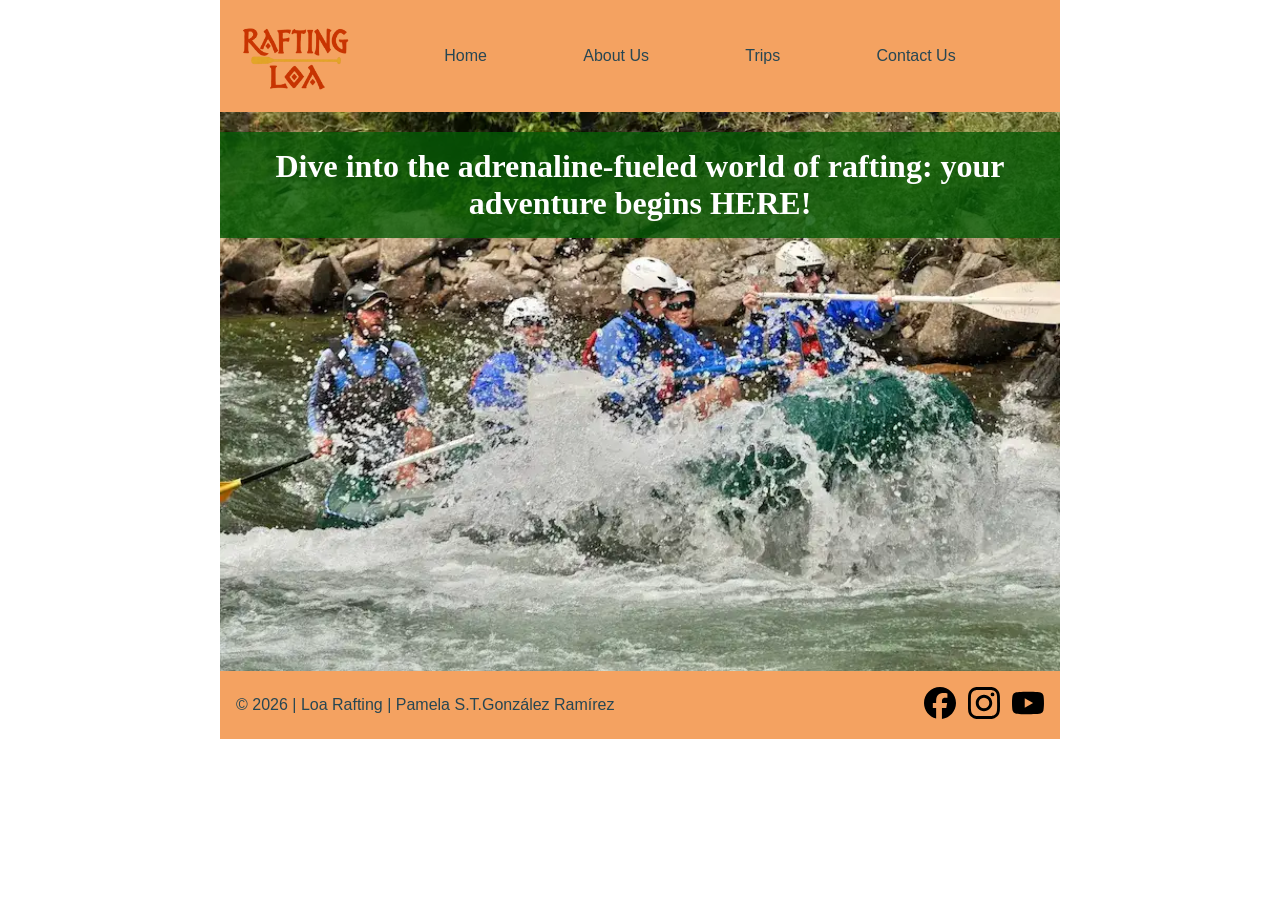
==== wwr/index.html @ 2a0ace09 "W6" ====
<!DOCTYPE html>
<html lang="en">

<head>
    <meta charset="UTF-8" />
    <meta name="viewport" content="width=device-width, initial-scale=1.0">
    <meta name="description"
      content="The best place to find your rafting adventure in Pucón, Chile, is Loa Rafting.">
    <meta name="author" content="Pamela S.T.González Ramírez">
    <title>Home | Loa Rafting</title>
    <link rel="stylesheet" href="styles/rafting.css">
</head>

<body>
    <header> <img src="images/logo.webp" alt="Loa Rafting Logo">
        <nav> <a href="index.html">Home</a> <a href="about.html">About Us</a> <a
              href="trips.html">Trips</a> <a href="contact.html">Contact Us</a> </nav>
    </header>
    <main>
        <div class="hero"><img src="images/rafting.webp"
              alt="People enjoying rafting in Pucón, Chile.">
            <h1>Dive into the adrenaline-fueled world
                of rafting: your adventure begins HERE!</h1>
        </div>
    </main>
    <footer>
        <p>© 2026 | Loa Rafting | Pamela S.T.González Ramírez</p>
        <nav class="socialmedia">
            <a href="https://facebook.com" target="_blank" rel="noopener">
                <img src="images/facebook.svg" alt="Facebook">
            </a>
            <a href="https://instagram.com" target="_blank" rel="noopener">
                <img src="images/instagram.svg" alt="Instagram">
            </a>
            <a href="https://youtube.com" target="_blank" rel="noopener">
                <img src="images/youtube.svg" alt="Youtube">
            </a>

        </nav>


    </footer>

</body>

</html>
---- wwr/styles/rafting.css ----
:root {
    --primary-color: #055a05;
    /* forest green */
    --secondary-color: #f4a261;
    /* warm sand */
    --accent1-color: #264653;
    /* dark slate blue */
    --accent2-color: #e9c46a;
    /* light golden yellow */
    --heading-font: "Times New Roman", "Georgia", serif;
    --body-font: Arial, Helvetica, sans-serif;
}

* {
    margin: 0;
    padding: 0;
    box-sizing: border-box;
}

body {
    font-family: var(--body-font);
    color: var(--accent1-color);
}

header,
main,
footer {
    width: 100%;
    max-width: 840px;
    margin: 0 auto;
}

h1,
h2 {
    font-family: var(--heading-font);
    color: var(--primary-color);
}

nav,
p,
section,
article {
    margin: 16px;
    padding: 8px;
}

.socialmedia a {
    text-decoration: none;
}

.hero {
    position: relative;
}

.hero > img {
    display: block;
    width: 100%;
    height: auto;
}

.hero h1 {
    position: absolute;
    top: 20px;
    width: 100%;
    padding: 16px;
    text-align: center;
    color: white;
    background-color: rgb(5 90 5 / 80%);
}

.hero article {
    position: absolute;
    right: 16px;
    bottom: 16px;
    left: 16px;
    margin: 0;
    background-color: var(--accent2-color);
}

.hero article img {
    float: right;
    width: 125px;
    margin-left: 16px;
}

header {
    padding: 16px;
    background-color: var(--secondary-color);
    display: grid;
    grid-template-columns: 120px 1fr;
    align-items: center;
}

header img {
    width: 120px;
    height: auto;
}

header nav {
    margin: 0;
    padding: 0;
    display: flex;
    justify-content: space-evenly;
    align-items: center;

}

header nav a {
    display: block;
    padding: 8px;
    color: var(--accent1-color);
    text-decoration: none;
}

footer {
    padding: 16px;
    background-color: var(--secondary-color);
    display: flex;
    justify-content: space-between;
    align-items: center;
    gap: 16px;
}

footer p {
    margin: 0;
    padding: 0;
}

.socialmedia {
    display: flex;
    justify-content: flex-end;
    gap: 12px;
    margin: 0;
    padding: 0;
}

.socialmedia img {
    width: 32px;
    height: 32px;
}

.adventures {
    display: grid;
    grid-template-columns: repeat(5, 1fr);
    gap: 12px;
    text-align: center;
}

.adventures h2 {
    grid-column: 1 / -1;
}

.adventures figure {
    margin: 0;
}

.adventures img {
    width: 100%;
    height: 120px;
    object-fit: cover;
}

.history {
    display: grid;
    grid-template-columns: 1fr 200px 1fr;
    gap: 16px;
    align-items: center;
}

.history h2 {
    grid-column: 1 / -1;
    text-align: center;
}

.history p {
    margin: 0;
    padding: 0;
}

.history img {
    width: 100%;
    height: auto;
}

main > h1 {
    text-align: center;
    margin: 24px 0;
}

.contact-info iframe {
    display: block;
    width: 100%;
    height: 300px;
    border: 0;
    margin-top: 16px;
}

.contact-info p {
    margin: 8px;
    padding: 0;
}

.employees {
    display: grid;
    grid-template-columns: repeat(3, minmax(0, 1fr));
    gap: 16px;
    text-align: center;
}

.employees h2 {
    grid-column: 1 / -1;
}

.employees img {
    display: block;
    width: 100%;
    height: 180px;
    object-fit: cover;
}

.employees figcaption {
    padding: 12px 0;
}

@media (max-width: 600px) {
    .employees {
        grid-template-columns: 1fr;
    }
}

.contact-form form {
    display: flex;
    flex-direction: column;
    gap: 12px;
    margin-top: 16px;
    padding: 24px;
    background-color: whitesmoke;
    border-radius: 8px;
}

.contact-form input[type="text"],
.contact-form input[type="email"],
.contact-form textarea {
    width: 100%;
    padding: 12px;
    font: inherit;
    border: 1px solid var(--accent1-color);
    border-radius: 4px;
}

.contact-form textarea {
    resize: vertical;
}

.contact-form fieldset {
    display: grid;
    grid-template-columns: auto 1fr;
    gap: 12px;
    padding: 16px;
    min-width: 0;
}

.contact-form legend {
    padding: 0 8px;
    font-weight: bold;
}

.newsletter {
    display: flex;
    align-items: center;
    gap: 10px;
}

.contact-form button {
    padding: 14px;
    background-color: var(--primary-color);
    color: whitesmoke;
    border: 0;
    border-radius: 4px;
    font: inherit;
    cursor: pointer;
}

.contact-form button:hover {
    background-color: var(--accent1-color);
}

.adventures.trips {
    grid-template-columns: repeat(3, 1fr);
    text-align: left;
}

.adventures.trips p {
    margin: 8px;
    padding: 0;
    text-align: left;
}

.trip-table table {
    width: 100%;
}

.trip-table th,
.trip-table td {
    padding: 8px;
    border: 1px solid var(--accent2-color);
    border-collapse: collapse;
}

.trip-table thead th {
    background-color: var(--primary-color);
    color: var(--accent2-color);
}

.trip-contact {
    background-color: var(--accent2-color);
    text-align: center;
}

.adventures.trips figcaption {
    font-weight: bold;
    color: var(--primary-color);
    text-align: center;
}

.adventures.trips summary {
    background-color: var(--accent1-color);
    color: var(--accent2-color);
    text-align: center;
}

.trip-contact a {
    background-color: var(--accent1-color);
    color: var(--accent2-color);
    text-align: center;
    padding: 12px 20px;
    display: inline-block;
    border-radius: 6px;
}
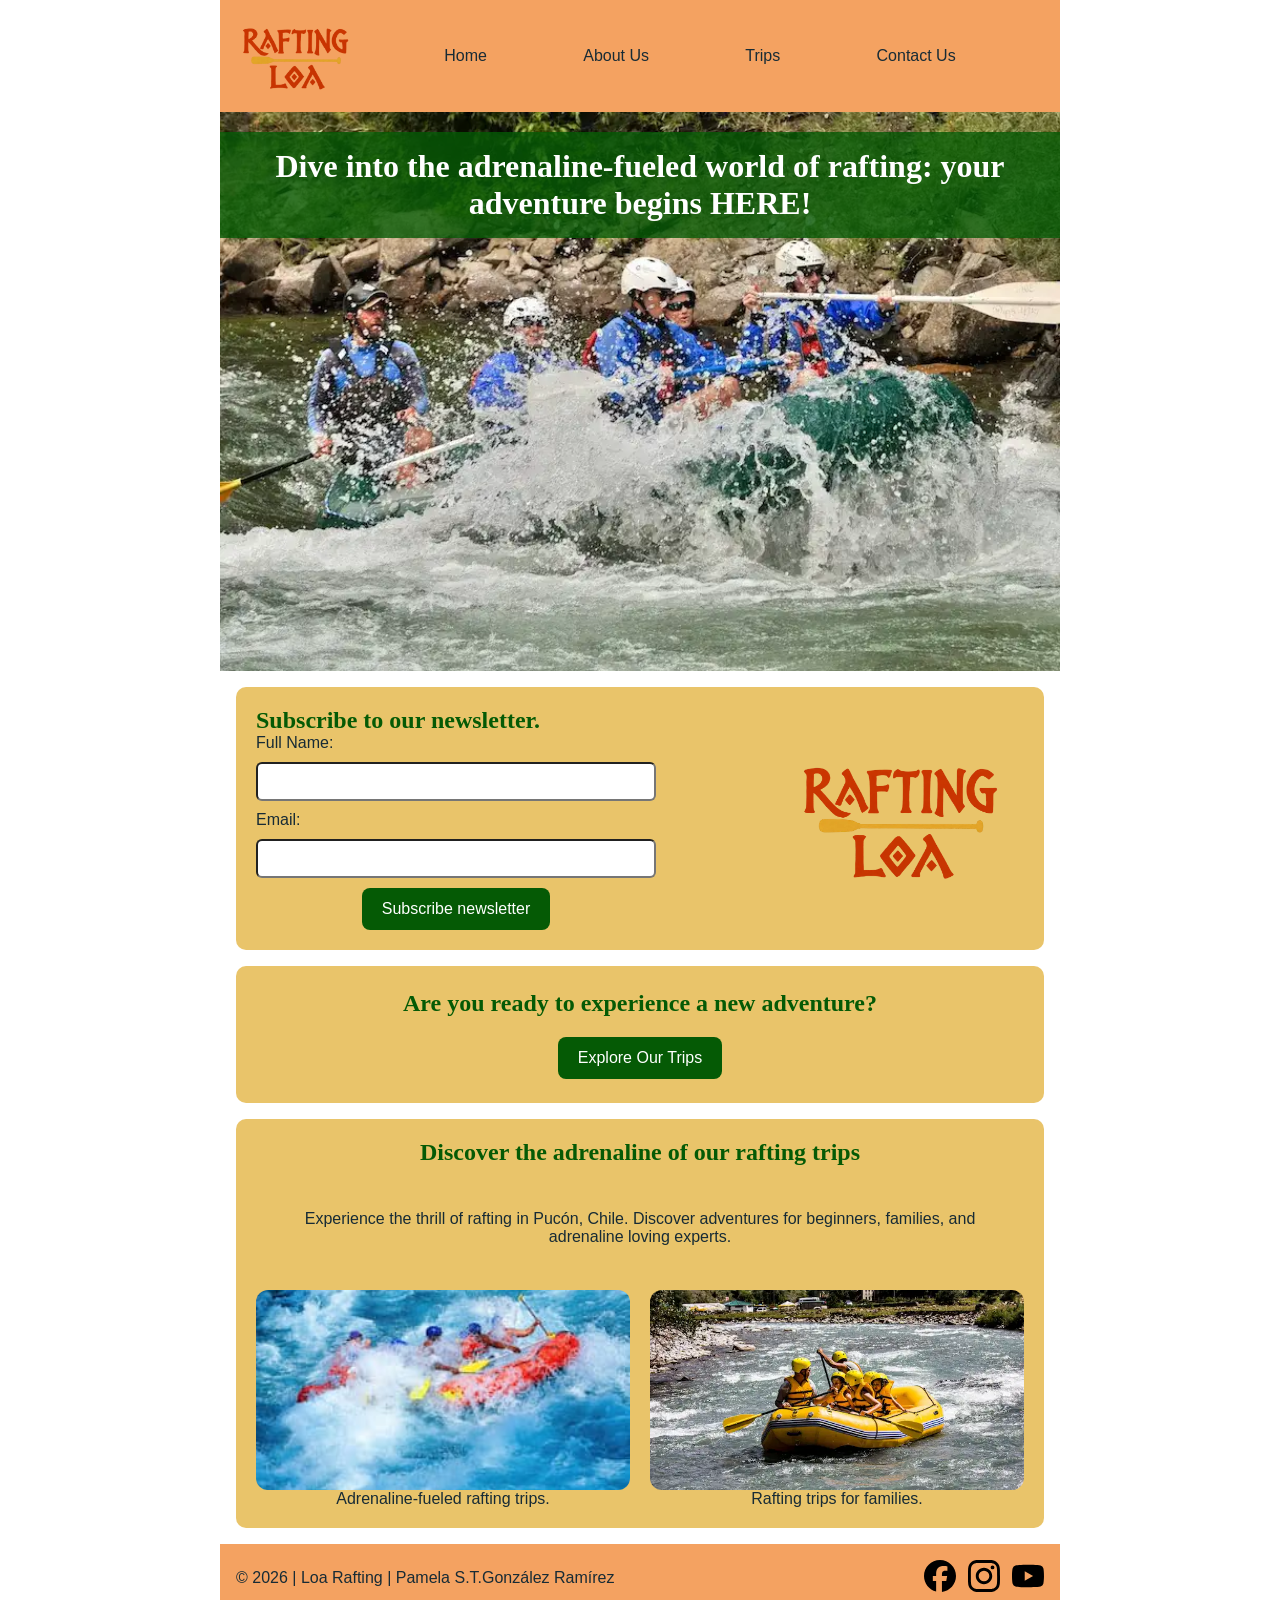
==== commit 23f8ac35: "Final W7" ====
--- a/wwr/index.html
+++ b/wwr/index.html
@@ -22,6 +22,35 @@
             <h1>Dive into the adrenaline-fueled world
                 of rafting: your adventure begins HERE!</h1>
         </div>
+        <section class="newsletter-section">
+            <h2>Subscribe to our newsletter.</h2>
+            <form>
+                <label for="fullname">Full Name:</label>
+                <input type="text" id="fullname" name="fullname" required>
+                <label for="useremail">Email:</label>
+                <input type="email" id="useremail" name="useremail" required>
+                <button type="submit"> Subscribe newsletter</button>
+            </form>
+            <img src="images/logo.webp" alt="Loa Rafting Logo" class="newsletter-logo">
+        </section>
+        <section class="trips-cta">
+            <h2>Are you ready to experience a new adventure?</h2>
+            <a href="trips.html" class="cta-button">Explore Our Trips</a>
+        </section>
+        <section class="home-adventures">
+            <h2>Discover the adrenaline of our rafting trips</h2>
+            <p>Experience the thrill of rafting in Pucón, Chile. Discover adventures for beginners,
+                families, and
+                adrenaline loving experts.</p>
+            <figure>
+                <img src="images/group-rafting.jpg" alt="Trancura River adventure for experts">
+                <figcaption>Adrenaline-fueled rafting trips.</figcaption>
+            </figure>
+            <figure>
+                <img src="images/family.webp" alt="Lincura River adventure for family">
+                <figcaption>Rafting trips for families.</figcaption>
+            </figure>
+        </section>
     </main>
     <footer>
         <p>© 2026 | Loa Rafting | Pamela S.T.González Ramírez</p>
--- a/wwr/styles/rafting.css
+++ b/wwr/styles/rafting.css
@@ -19,7 +19,7 @@
 
 body {
     font-family: var(--body-font);
-    color: var(--accent1-color);
+    color: #172b35;
 }
 
 header,
@@ -75,12 +75,14 @@
     left: 16px;
     margin: 0;
     background-color: var(--accent2-color);
+    border-radius: 12px;
 }
 
 .hero article img {
     float: right;
     width: 125px;
     margin-left: 16px;
+    border-radius: 12px;
 }
 
 header {
@@ -108,7 +110,7 @@
 header nav a {
     display: block;
     padding: 8px;
-    color: var(--accent1-color);
+    color: #172b35;
     text-decoration: none;
 }
 
@@ -144,20 +146,35 @@
     grid-template-columns: repeat(5, 1fr);
     gap: 12px;
     text-align: center;
+    background-color: var(--accent2-color);
+    padding: 20px;
+    border-radius: 12px;
 }
 
 .adventures h2 {
     grid-column: 1 / -1;
 }
 
+.adventures.trips figure {
+    margin: 0;
+    grid-template-rows: 90px auto 1fr;
+    display: grid;
+}
+
 .adventures figure {
     margin: 0;
+
 }
 
 .adventures img {
     width: 100%;
     height: 120px;
     object-fit: cover;
+    border-radius: 12px;
+}
+
+.adventures figcaption {
+    align-self: center;
 }
 
 .history {
@@ -165,6 +182,9 @@
     grid-template-columns: 1fr 200px 1fr;
     gap: 16px;
     align-items: center;
+    background-color: var(--accent2-color);
+    padding: 20px;
+    border-radius: 12px;
 }
 
 .history h2 {
@@ -180,6 +200,7 @@
 .history img {
     width: 100%;
     height: auto;
+    border-radius: 12px;
 }
 
 main > h1 {
@@ -195,8 +216,18 @@
     margin-top: 16px;
 }
 
+.contact-info {
+    text-align: center;
+    margin: 16px;
+    padding: 8px;
+    background-color: var(--accent2-color);
+    border-radius: 12px;
+    padding: 8px;
+    padding: 20px;
+}
+
 .contact-info p {
-    margin: 8px;
+    margin: 4px 0;
     padding: 0;
 }
 
@@ -205,6 +236,11 @@
     grid-template-columns: repeat(3, minmax(0, 1fr));
     gap: 16px;
     text-align: center;
+    border: none;
+    padding: 16px;
+    margin-top: 24px;
+    background-color: var(--accent2-color);
+    border-radius: 12px;
 }
 
 .employees h2 {
@@ -234,8 +270,9 @@
     gap: 12px;
     margin-top: 16px;
     padding: 24px;
-    background-color: whitesmoke;
-    border-radius: 8px;
+    background-color: var(--accent2-color);
+
+    border-radius: 12px;
 }
 
 .contact-form input[type="text"],
@@ -298,12 +335,16 @@
 
 .trip-table table {
     width: 100%;
+    background-color: white;
+    border-collapse: collapse;
+    border-radius: 8px;
+    overflow: hidden;
 }
 
 .trip-table th,
 .trip-table td {
     padding: 8px;
-    border: 1px solid var(--accent2-color);
+    border-bottom: 1px solid #eee;
     border-collapse: collapse;
 }
 
@@ -315,6 +356,8 @@
 .trip-contact {
     background-color: var(--accent2-color);
     text-align: center;
+    border-radius: 12px;
+    padding: 20px;
 }
 
 .adventures.trips figcaption {
@@ -336,4 +379,249 @@
     padding: 12px 20px;
     display: inline-block;
     border-radius: 6px;
+}
+
+/*Contact-layout*/
+.contact-layout {
+    display: grid;
+    grid-template-columns: 1fr 1fr;
+    gap: 24px;
+    align-items: stretch;
+    margin: 16px;
+    min-width: 0;
+}
+
+.contact-map iframe {
+    position: absolute;
+    inset: 0;
+    width: 100%;
+    height: 100%;
+    border: 0;
+}
+
+.contact-form h2 {
+    text-align: center;
+    margin: 0 0 12px;
+}
+
+.contact-form {
+    display: flex;
+    flex-direction: column;
+    margin: 0;
+    padding: 0;
+}
+
+.contact-form form {
+    margin-top: 0;
+    flex: 1;
+
+}
+
+/* Rounded-contact-map */
+.contact-map {
+    position: relative;
+    padding: 0;
+    min-height: 0;
+    border-radius: 12px;
+    overflow: hidden;
+}
+
+/* Rounded-team-photos */
+.employees img {
+    border-radius: 12px;
+}
+
+/* Newsletter section */
+.newsletter-section {
+    background-color: #e9c46a;
+    padding: 20px;
+    border-radius: 10px;
+    display: grid;
+    grid-template-columns: 2fr 1fr;
+    column-gap: 30px;
+    align-items: center;
+}
+
+.newsletter-section h2 {
+    grid-column: 1;
+    grid-row: 1;
+}
+
+.newsletter-section form {
+    display: grid;
+    grid-template-columns: 1fr;
+    gap: 10px;
+    max-width: 400px;
+    grid-column: 1;
+    grid-row: 2;
+}
+
+.newsletter-section input {
+    padding: 10px;
+    border-radius: 6px;
+}
+
+.newsletter-section button {
+    background-color: #055a05;
+    color: white;
+    padding: 12px;
+    border-radius: 6px;
+    border: none;
+    cursor: pointer;
+}
+
+.newsletter-logo {
+    grid-column: 2;
+    grid-row: 1 / 3;
+    width: 100%;
+    max-width: 220px;
+    height: auto;
+    justify-self: center;
+}
+
+/* Home Adventures Section */
+.home-adventures {
+    display: grid;
+    grid-template-columns: repeat(2, minmax(0, 1fr));
+    gap: 20px;
+    background-color: var(--accent2-color);
+    padding: 20px;
+    border-radius: 10px;
+    text-align: center;
+}
+
+.home-adventures h2 {
+    grid-column: 1 / -1;
+}
+
+.home-adventures > p {
+    grid-column: 1 / -1;
+}
+
+.home-adventures img {
+    width: 100%;
+    height: 200px;
+    object-fit: cover;
+    border-radius: 12px;
+    display: block;
+}
+
+/* Home Trips Button */
+.trips-cta .cta-button {
+    background-color: #055a05;
+    color: white;
+    display: inline-block;
+    padding: 12px 20px;
+    border-radius: 6px;
+    margin-top: 20px;
+}
+
+.trips-cta {
+    background-color: var(--accent2-color);
+    text-align: center;
+    padding: 24px;
+    border-radius: 10px;
+}
+
+/* Trips introduction */
+section.trips {
+    background-color: var(--accent2-color);
+    padding: 20px;
+    border-radius: 12px;
+}
+
+section.trips h1 {
+    text-align: center;
+}
+
+.trip-table {
+    background-color: var(--accent2-color);
+    padding: 20px;
+    border-radius: 12px;
+}
+
+.trip-table h2 {
+    text-align: center;
+}
+
+/* Center Minimum Age column */
+.trip-table th:nth-child(4),
+.trip-table td:nth-child(4) {
+    text-align: center;
+}
+
+/* Shared button styles */
+.newsletter-section button,
+.contact-form button,
+.trips-cta .cta-button,
+.trip-contact a,
+.adventures.trips summary {
+    display: inline-block;
+    background-color: var(--primary-color);
+    color: white;
+    padding: 12px 20px;
+    border: none;
+    border-radius: 8px;
+    font: inherit;
+    text-decoration: none;
+    text-align: center;
+    cursor: pointer;
+}
+
+.adventures.trips summary {
+    list-style: none;
+}
+
+.adventures.trips summary::-webkit-details-marker {
+    display: none;
+}
+
+.adventures.trips summary {
+    width: fit-content;
+    margin: 10px auto;
+}
+
+.contact-form button {
+    align-self: center;
+}
+
+.newsletter-section button {
+    justify-self: center;
+}
+
+.trips-cta,
+.trip-contact {
+    text-align: center;
+}
+
+/* Shared button hover effect */
+.newsletter-section button:hover,
+.contact-form button:hover,
+.trips-cta .cta-button:hover,
+.trip-contact a:hover,
+.adventures.trips summary:hover {
+    background-color: var(--accent1-color);
+}
+
+/* Final button alignment */
+.newsletter-section button {
+    justify-self: center;
+}
+
+.contact-form button {
+    align-self: center;
+}
+
+.trips-cta,
+.trip-contact {
+    text-align: center;
+}
+
+.adventures.trips details {
+    text-align: center;
+}
+
+.adventures.trips summary {
+    display: table;
+    margin: 10px auto;
 }
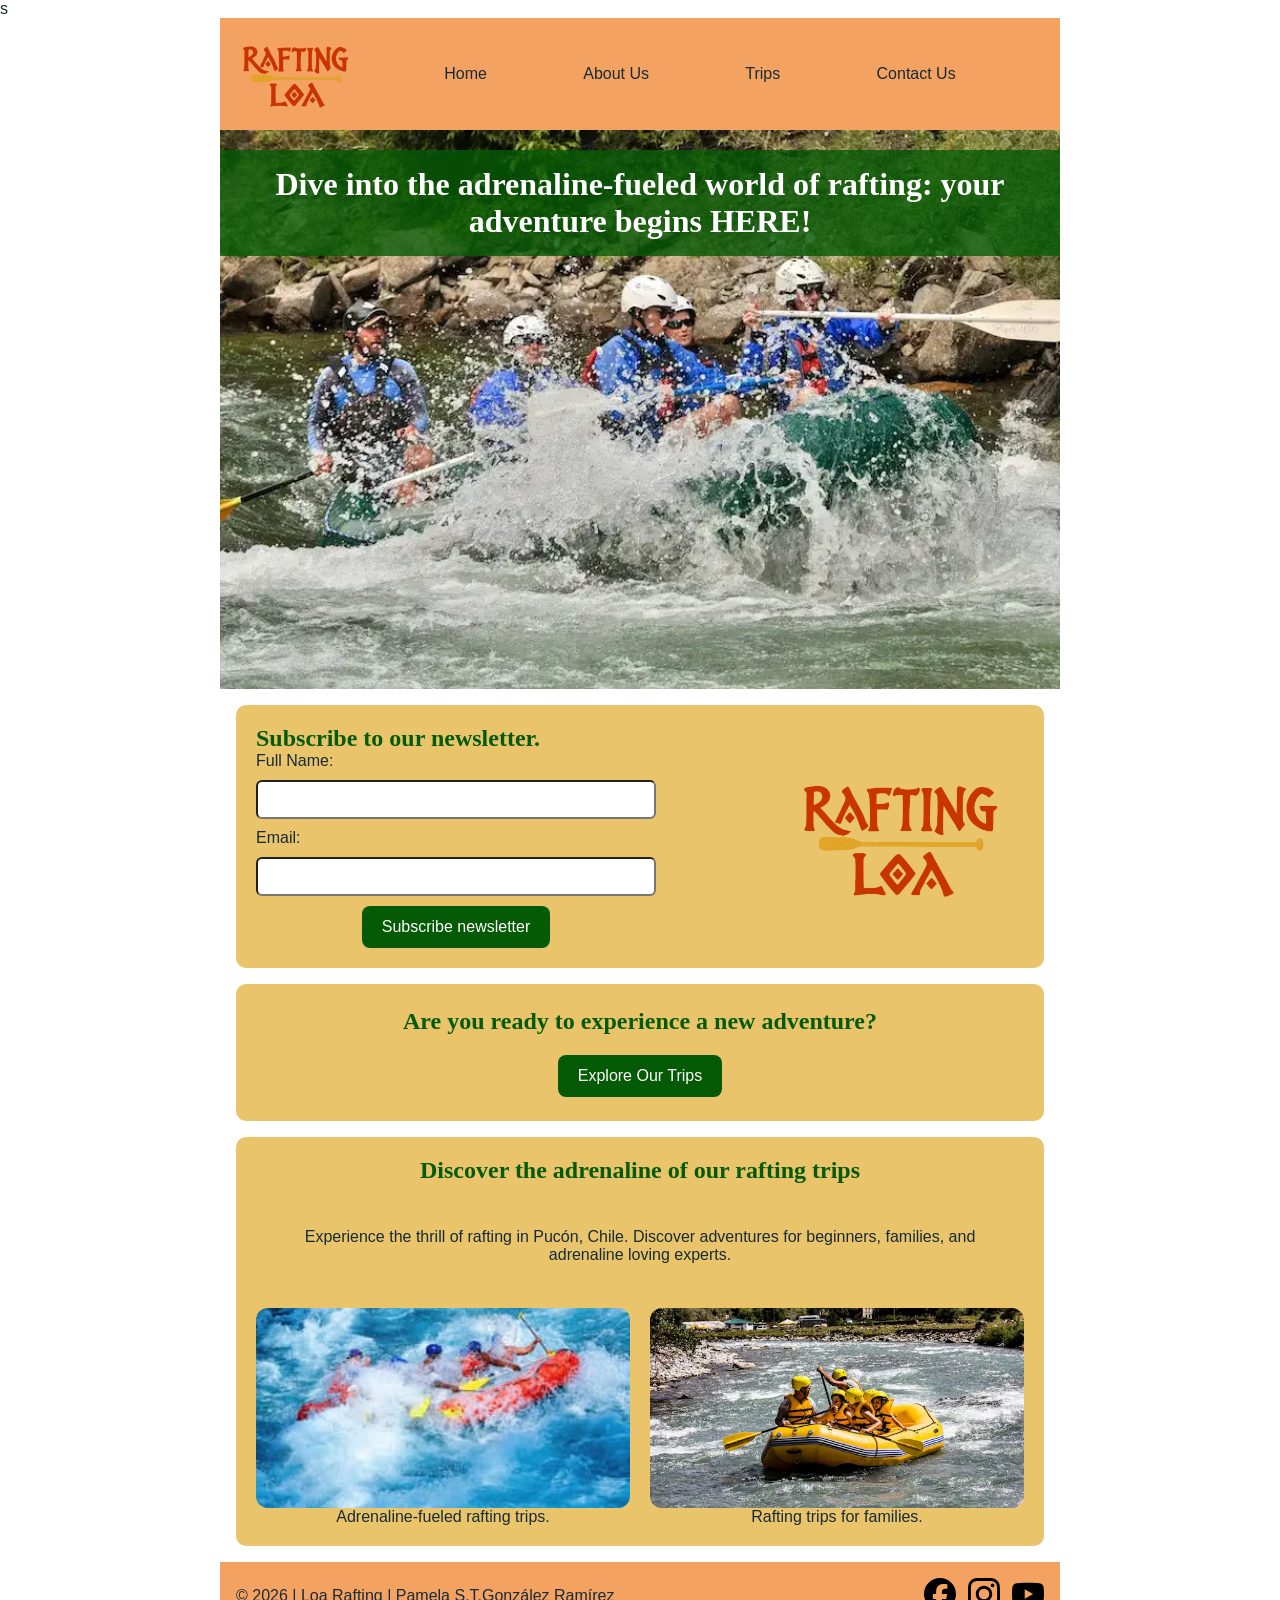
==== commit 3d1912ec: "w7 final" ====
--- a/wwr/index.html
+++ b/wwr/index.html
@@ -11,7 +11,7 @@
     <link rel="stylesheet" href="styles/rafting.css">
 </head>
 
-<body>
+<body>s
     <header> <img src="images/logo.webp" alt="Loa Rafting Logo">
         <nav> <a href="index.html">Home</a> <a href="about.html">About Us</a> <a
               href="trips.html">Trips</a> <a href="contact.html">Contact Us</a> </nav>
